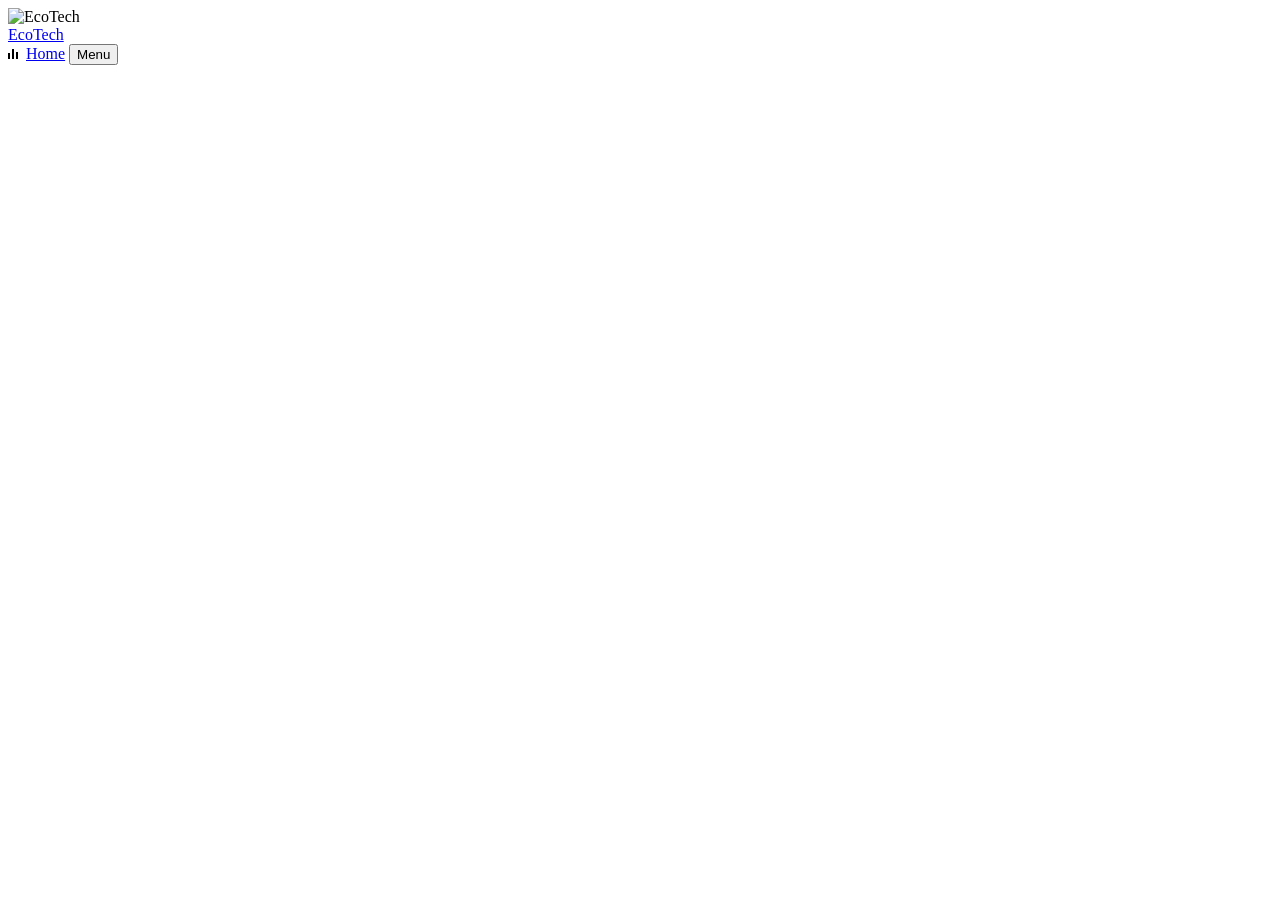
==== infopage.html @ 4a672b92 "feat: Adicionado botão para a pagina de informações, adicionado pagina de informações" ====
<!DOCTYPE html>
<html lang="en">
<head>
    <meta charset="UTF-8">
    <meta name="viewport" content="width=device-width, initial-scale=1.0">
    <title>EcoTech</title>

    <link rel="preconnect" href="https://fonts.googleapis.com">
    <link rel="preconnect" href="https://fonts.gstatic.com" crossorigin>
    <link href="https://fonts.googleapis.com/css2?family=Bodoni+Moda:wght@400&family=Montserrat:wght@500;700&display=swap" rel="stylesheet" />
    
    <link rel="stylesheet" href="infopage.css" />
</head>
<body>
    <div class="splash">
        <img src="img/logo.png" alt="EcoTech" />
    </div>

    <header class="header reveal">
        <a href="infopage.html" class="header__brand">EcoTech</a>

        <nav class="header__nav">
            <svg class="header__icon" width="14" height="10" viewBox="0 0 14 10" aria-hidden="true">
                <rect x="0" y="4" width="2" height="6" />
                <rect x="4" y="0" width="2" height="10" />
                <rect x="8" y="3" width="2" height="7" />
                <rect x="12" y="5" widht="2" height="5" />
            </svg>
            <a href="index.html" class="header__link">Home</a>
            <button type="button" class="header__link">Menu</button>
        </nav>
    </header>

</body>
</html>
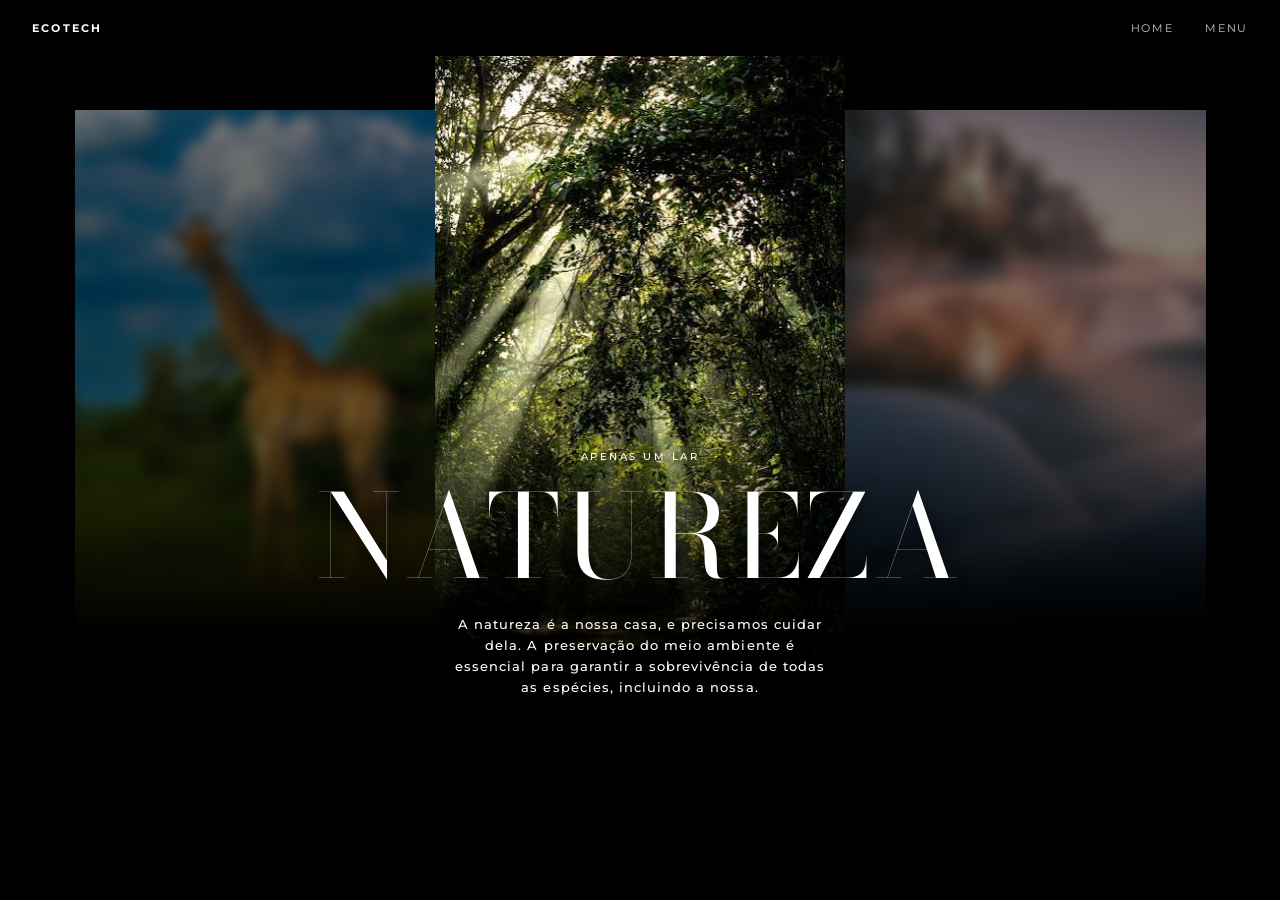
==== commit 9d24cb2d: "feat: Html e Css base feitos para a infopage" ====
--- a/infopage.html
+++ b/infopage.html
@@ -1,35 +1,66 @@
-<!DOCTYPE html>
-<html lang="en">
-<head>
-    <meta charset="UTF-8">
-    <meta name="viewport" content="width=device-width, initial-scale=1.0">
-    <title>EcoTech</title>
+<!doctype html>
+<html lang="pt-br">
+    <head>
+        <meta charset="UTF-8" />
+        <meta name="viewport" content="width=device-width, initial-scale=1.0" />
+        <title>EcoTech</title>
 
-    <link rel="preconnect" href="https://fonts.googleapis.com">
-    <link rel="preconnect" href="https://fonts.gstatic.com" crossorigin>
-    <link href="https://fonts.googleapis.com/css2?family=Bodoni+Moda:wght@400&family=Montserrat:wght@500;700&display=swap" rel="stylesheet" />
-    
-    <link rel="stylesheet" href="infopage.css" />
-</head>
-<body>
-    <div class="splash">
-        <img src="img/logo.png" alt="EcoTech" />
-    </div>
+        <link rel="preconnect" href="https://fonts.googleapis.com" />
+        <link rel="preconnect" href="https://fonts.gstatic.com" crossorigin />
+        <link
+            href="https://fonts.googleapis.com/css2?family=Bodoni+Moda:wght@400&family=Montserrat:wght@500;700&display=swap"
+            rel="stylesheet"
+        />
 
-    <header class="header reveal">
-        <a href="infopage.html" class="header__brand">EcoTech</a>
+        <link rel="stylesheet" href="infopage.css" />
+    </head>
+    <body>
+        <div class="splash">
+            <img src="img/logo.png" alt="EcoTech" />
+        </div>
 
-        <nav class="header__nav">
-            <svg class="header__icon" width="14" height="10" viewBox="0 0 14 10" aria-hidden="true">
-                <rect x="0" y="4" width="2" height="6" />
-                <rect x="4" y="0" width="2" height="10" />
-                <rect x="8" y="3" width="2" height="7" />
-                <rect x="12" y="5" widht="2" height="5" />
-            </svg>
-            <a href="index.html" class="header__link">Home</a>
-            <button type="button" class="header__link">Menu</button>
-        </nav>
-    </header>
+        <header class="header reveal">
+            <a href="infopage.html" class="header__brand">EcoTech</a>
 
-</body>
-</html>+            <nav class="header__nav">
+                <svg>
+                    class="header__icon" width="14" height="10" viewBox="0 0 14 10"
+                    aria-hidden="true"
+
+                    <rect x="0" y="4" width="2" height="6" />
+                    <rect x="4" y="0" width="2" height="10" />
+                    <rect x="8" y="3" width="2" height="7" />
+                    <rect x="12" y="5" width="2" height="5" />
+                </svg>
+                <a href="index.html" class="header__link">Home</a>
+                <button type="button" class="header__link">Menu</button>
+            </nav>
+        </header>
+
+        <main class="hero">
+            <div class="gallery">
+                <figure class="gallery__item gallery__item--side reveal">
+                    <img src="img/img1.jpg" alt="Foto da esquerda" />
+                </figure>
+                <figure class="gallery__item gallery__item--main reveal">
+                    <img src="img/img2.jpg" alt="Foto central" />
+                </figure>
+                <figure class="gallery__item gallery__item--side reveal">
+                    <img src="img/img3.jpg" alt="Foto da direita" />
+                </figure>
+            </div>
+
+            <div class="hero__text reveal reveal--up">
+                <p class="hero__eyebrow">Apenas um lar</p>
+                <h1 class="hero__title">Natureza</h1>
+                <p class="hero__description">
+                    A natureza é a nossa casa, e precisamos cuidar dela. A preservação do meio
+                    ambiente é essencial para garantir a sobrevivência de todas as espécies,
+                    incluindo a nossa.
+                </p>
+            </div>
+        </main>
+
+        <script src="js/infopage.js"></script>
+    </body>
+</html>
--- a/infopage.css
+++ b/infopage.css
@@ -0,0 +1,265 @@
+/* ---------- Variáveis ---------- */
+:root {
+    --bg: #000;
+    --text: #fff;
+    --header-h: 56px;
+    --font-serif: 'Bodoni Moda', serif;
+    --font-sans: 'Montserrat', sans-serif;
+}
+
+/* ---------- Base ---------- */
+*,
+*::before,
+*::after {
+    box-sizing: border-box;
+}
+
+html,
+body {
+    margin: 0;
+    height: 100%;
+}
+
+body {
+    background: var(--bg);
+    color: var(--text);
+    font-family: var(--font-sans);
+    overflow: hidden;
+}
+
+/* ---------- Animações ---------- */
+/* Estado inicial: tudo invisível */
+.reveal,
+.splash {
+    opacity: 0;
+}
+
+/* Quando a página carrega, cada elemento roda a sua animação */
+.is-loaded .reveal {
+    animation: fade-in 1.4s ease-out var(--delay, 0s) both;
+}
+
+.is-loaded .reveal--up {
+    animation-name: fade-up;
+}
+
+.is-loaded .splash {
+    animation: splash 3s ease-in-out 0.6s both;
+}
+
+@keyframes fade-in {
+    from {
+        opacity: 0;
+    }
+    to {
+        opacity: 1;
+    }
+}
+
+@keyframes fade-up {
+    from {
+        opacity: 0;
+        transform: translateY(16px);
+    }
+    to {
+        opacity: 1;
+        transform: none;
+    }
+}
+
+@keyframes splash {
+    0% {
+        opacity: 0;
+    }
+    30% {
+        opacity: 1;
+    }
+    70% {
+        opacity: 1;
+    }
+    100% {
+        opacity: 0;
+    }
+}
+
+/* ---------- Linha do tempo (atrasos) ---------- */
+.gallery__item--main {
+    --delay: 4s;
+}
+.gallery__item--side {
+    --delay: 4s;
+}
+.hero__text {
+    --delay: 4.9s;
+}
+.header {
+    --delay: 5.8s;
+}
+
+/* ---------- Logo de abertura ---------- */
+.splash {
+    position: fixed;
+    inset: 0;
+    z-index: 100;
+    display: grid;
+    place-items: center;
+    background: #000;
+    pointer-events: none;
+}
+
+.splash img {
+    width: min(60vw, 320px);
+    height: auto;
+}
+
+/* ---------- Header ---------- */
+.header {
+    position: fixed;
+    top: 0;
+    left: 0;
+    right: 0;
+    z-index: 10;
+    height: var(--header-h);
+    padding: 0 clamp(16px, 4vw, 32px);
+    display: flex;
+    align-items: center;
+    justify-content: space-between;
+    background: var(--bg);
+    font-size: 0.6875rem;
+    letter-spacing: 0.15em;
+    text-transform: uppercase;
+}
+
+.header__brand {
+    color: var(--text);
+    font-weight: 700;
+    letter-spacing: 0.2em;
+    text-decoration: none;
+}
+
+.header__nav {
+    display: flex;
+    align-items: center;
+    gap: clamp(16px, 3vw, 32px);
+}
+
+.header__icon {
+    fill: var(--text);
+}
+
+.header__link {
+    background: none;
+    border: 0;
+    padding: 0;
+    font: inherit;
+    letter-spacing: inherit;
+    text-transform: inherit;
+    color: var(--text);
+    text-decoration: none;
+    cursor: pointer;
+    opacity: 0.8;
+    transition: opacity 0.3s;
+}
+
+.header__link:hover {
+    opacity: 1;
+}
+
+/* ---------- Hero ---------- */
+.hero {
+    position: relative;
+    height: 100vh;
+}
+
+/* ---------- Galeria de fotos ---------- */
+.gallery {
+    position: absolute;
+    inset: var(--header-h) 0 0;
+    padding-inline: 3vw;
+    display: flex;
+    justify-content: center;
+    align-items: flex-start;
+}
+
+.gallery__item {
+    margin: 0;
+    overflow: hidden;
+    /* esmaece a parte de baixo da foto até sumir */
+    -webkit-mask-image: linear-gradient(to bottom, #000 60%, transparent 100%);
+    mask-image: linear-gradient(to bottom, #000 60%, transparent 100%);
+}
+
+.gallery__item img {
+    display: block;
+    width: 100%;
+    height: 100%;
+    object-fit: cover;
+}
+
+.gallery__item--main {
+    width: 34%;
+    height: 70vh;
+}
+
+.gallery__item--side {
+    width: 30%;
+    height: 58vh;
+    margin-top: 6vh;
+}
+
+/* fotos laterais: desfocadas e escurecidas */
+.gallery__item--side img {
+    filter: blur(6px) brightness(0.5);
+    transform: scale(1.08);
+}
+
+/* ---------- Textos ---------- */
+.hero__text {
+    position: absolute;
+    top: 50%;
+    transform: translateY(-50%);
+    left: 0;
+    right: 0;
+    width: min(90%, 760px);
+    margin-inline: auto;
+    text-align: center;
+    text-shadow: 0 2px 20px rgba(0, 0, 0, 0.6);
+}
+
+.hero__eyebrow {
+    margin: 0 0 1rem;
+    font-size: 0.625rem;
+    font-weight: 500;
+    letter-spacing: 0.25em;
+    text-transform: uppercase;
+}
+
+.hero__title {
+    margin: 0;
+    font-family: var(--font-serif);
+    font-weight: 400;
+    font-size: clamp(3rem, 9vw, 7.5rem);
+    line-height: 1;
+    letter-spacing: 0.04em;
+    text-transform: uppercase;
+}
+
+.hero__description {
+    max-width: 42ch;
+    margin: 1.25rem auto 0;
+    font-size: 0.8125rem;
+    font-weight: 500;
+    line-height: 1.6;
+    letter-spacing: 0.08em;
+}
+
+/* ---------- Celular ---------- */
+@media (max-width: 700px) {
+    .gallery__item--side {
+        display: none;
+    }
+
+    .gallery__item--main {
+        width: 80%;
+    }
+}
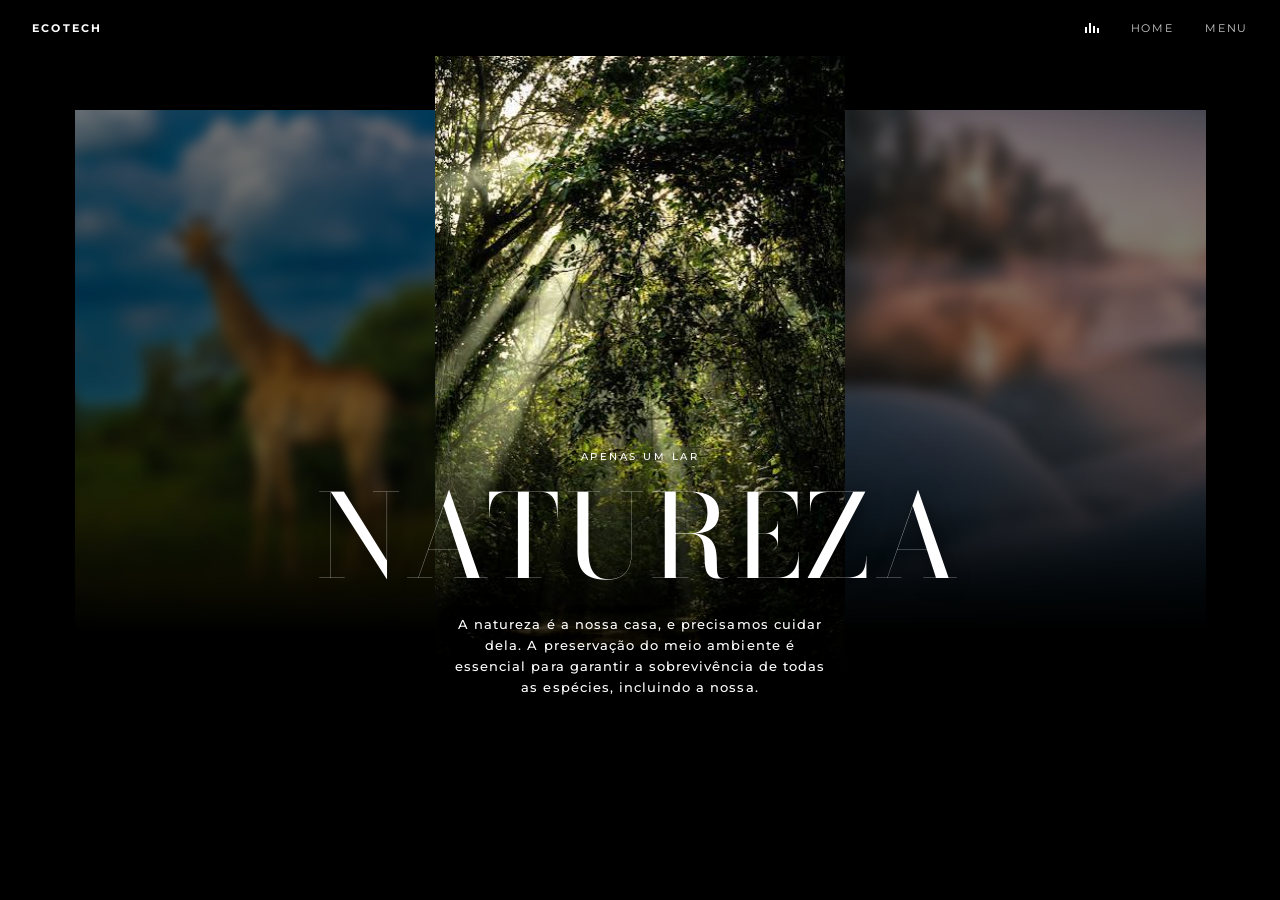
==== commit b44a3e29: "style: Codigo corrigido." ====
--- a/infopage.html
+++ b/infopage.html
@@ -8,7 +8,7 @@
         <link rel="preconnect" href="https://fonts.googleapis.com" />
         <link rel="preconnect" href="https://fonts.gstatic.com" crossorigin />
         <link
-            href="https://fonts.googleapis.com/css2?family=Bodoni+Moda:wght@400&family=Montserrat:wght@500;700&display=swap"
+            href="https://fonts.googleapis.com/css2?family=Bodoni+Moda:wght@400&family=Montserrat:wght@400;500;700&display=swap"
             rel="stylesheet"
         />
 
@@ -23,10 +23,13 @@
             <a href="infopage.html" class="header__brand">EcoTech</a>
 
             <nav class="header__nav">
-                <svg>
-                    class="header__icon" width="14" height="10" viewBox="0 0 14 10"
+                <svg
+                    class="header__icon"
+                    width="14"
+                    height="10"
+                    viewBox="0 0 14 10"
                     aria-hidden="true"
-
+                >
                     <rect x="0" y="4" width="2" height="6" />
                     <rect x="4" y="0" width="2" height="10" />
                     <rect x="8" y="3" width="2" height="7" />
@@ -40,13 +43,13 @@
         <main class="hero">
             <div class="gallery">
                 <figure class="gallery__item gallery__item--side reveal">
-                    <img src="img/img1.jpg" alt="Foto da esquerda" />
+                    <img src="img/img1.jpg" alt="Girafa na natureza" />
                 </figure>
                 <figure class="gallery__item gallery__item--main reveal">
-                    <img src="img/img2.jpg" alt="Foto central" />
+                    <img src="img/img2.jpg" alt="Floresta com luz natural" />
                 </figure>
                 <figure class="gallery__item gallery__item--side reveal">
-                    <img src="img/img3.jpg" alt="Foto da direita" />
+                    <img src="img/img3.jpg" alt="Tundra com nevoa" />
                 </figure>
             </div>
 
--- a/infopage.css
+++ b/infopage.css
@@ -1,4 +1,4 @@
-/* ---------- Variáveis ---------- */
+
 :root {
     --bg: #000;
     --text: #fff;
@@ -7,7 +7,6 @@
     --font-sans: 'Montserrat', sans-serif;
 }
 
-/* ---------- Base ---------- */
 *,
 *::before,
 *::after {
@@ -27,14 +26,13 @@
     overflow: hidden;
 }
 
-/* ---------- Animações ---------- */
-/* Estado inicial: tudo invisível */
-.reveal,
+.reveal{
+    opacity: 1;
+}
 .splash {
     opacity: 0;
 }
 
-/* Quando a página carrega, cada elemento roda a sua animação */
 .is-loaded .reveal {
     animation: fade-in 1.4s ease-out var(--delay, 0s) both;
 }
@@ -82,10 +80,7 @@
     }
 }
 
-/* ---------- Linha do tempo (atrasos) ---------- */
-.gallery__item--main {
-    --delay: 4s;
-}
+.gallery__item--main,
 .gallery__item--side {
     --delay: 4s;
 }
@@ -96,7 +91,6 @@
     --delay: 5.8s;
 }
 
-/* ---------- Logo de abertura ---------- */
 .splash {
     position: fixed;
     inset: 0;
@@ -112,7 +106,6 @@
     height: auto;
 }
 
-/* ---------- Header ---------- */
 .header {
     position: fixed;
     top: 0;
@@ -165,13 +158,11 @@
     opacity: 1;
 }
 
-/* ---------- Hero ---------- */
 .hero {
     position: relative;
     height: 100vh;
 }
 
-/* ---------- Galeria de fotos ---------- */
 .gallery {
     position: absolute;
     inset: var(--header-h) 0 0;
@@ -184,7 +175,6 @@
 .gallery__item {
     margin: 0;
     overflow: hidden;
-    /* esmaece a parte de baixo da foto até sumir */
     -webkit-mask-image: linear-gradient(to bottom, #000 60%, transparent 100%);
     mask-image: linear-gradient(to bottom, #000 60%, transparent 100%);
 }
